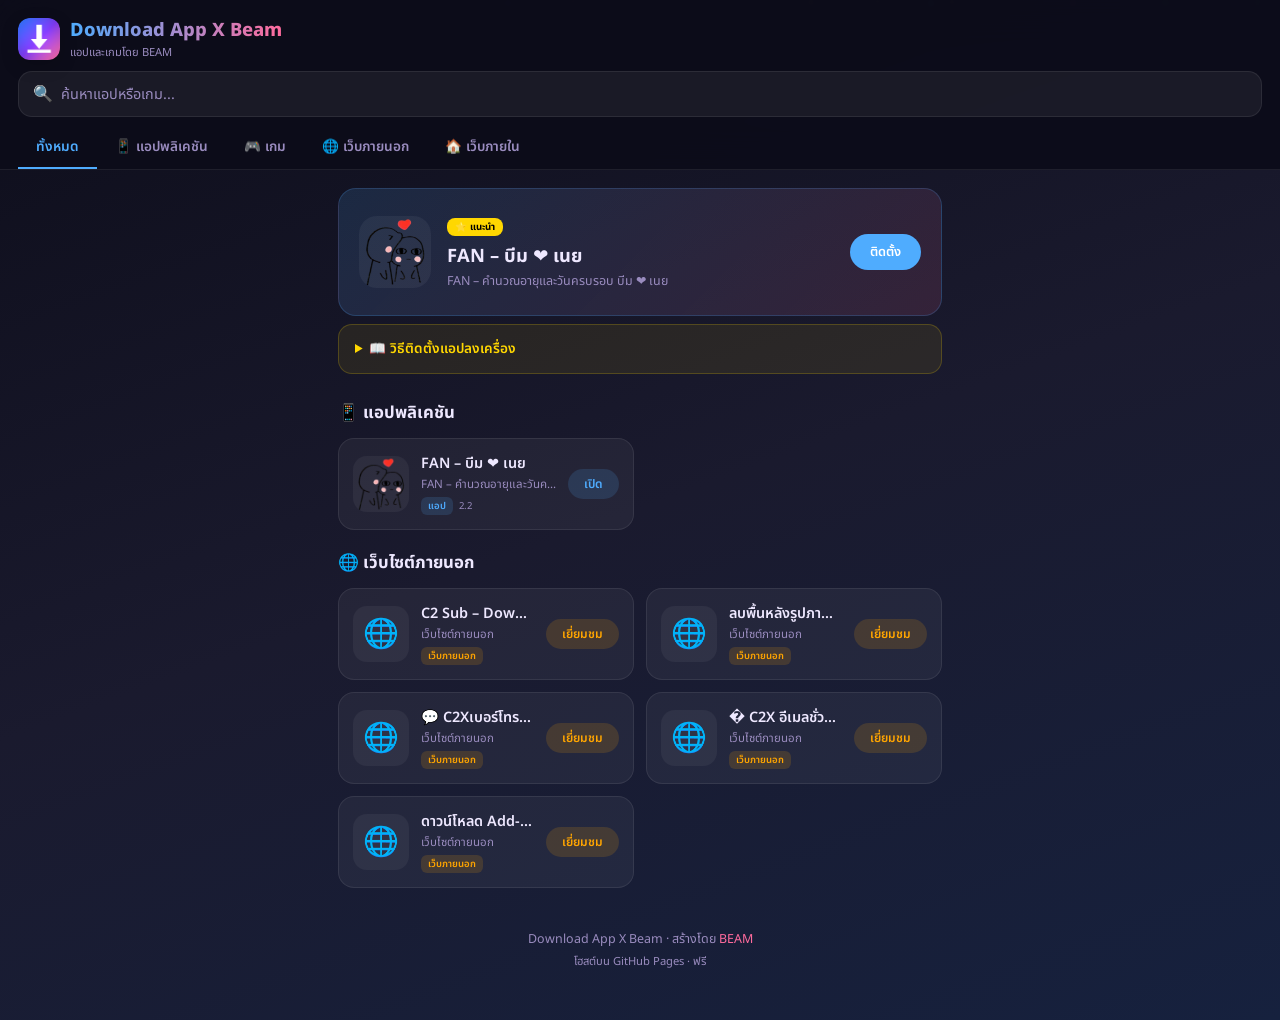
==== index.html @ 07410f5a "Add files via upload" ====
<!DOCTYPE html>
<html lang="th">
<head>
  <meta charset="UTF-8">
  <meta name="viewport" content="width=device-width,initial-scale=1,viewport-fit=cover">
  <meta name="theme-color" content="#4facfe">
  <meta name="description" content="Download App X Beam — ศูนย์รวมแอปและเกมโดย BEAM">
  <title>Download App X Beam</title>

  <!-- PWA Manifest -->
  <link rel="manifest" href="manifest.json">

  <!-- iOS / Apple -->
  <meta name="apple-mobile-web-app-capable" content="yes">
  <meta name="apple-mobile-web-app-status-bar-style" content="black-translucent">
  <meta name="apple-mobile-web-app-title" content="App X Beam">
  <link rel="apple-touch-icon" href="icons/apple-touch-icon.png">

  <!-- Android / Chrome (legacy) -->
  <meta name="mobile-web-app-capable" content="yes">

  <!-- Windows Tiles -->
  <meta name="msapplication-TileColor" content="#0d0d1a">
  <meta name="msapplication-TileImage" content="icons/icon-192.png">

  <link rel="icon" href="icons/icon-192.png" type="image/png">
  <link rel="stylesheet" href="style.css">
</head>
<body>

  <!-- ═══ Particles ═══ -->
  <div class="particles" id="particles"></div>

  <!-- ═══ Header ═══ -->
  <header class="header" id="header">
    <div class="header-inner">
      <div class="header-brand">
          <img src="icons/icon-192.png" class="brand-icon" alt="Download App X Beam icon">
        <div>
          <h1 class="brand-name">Download App X Beam</h1>
          <p class="brand-sub">แอปและเกมโดย BEAM</p>
        </div>
      </div>
    </div>
    <div class="search-wrap">
      <div class="search-box">
        <span class="search-icon">🔍</span>
        <input type="text" id="searchInput" class="search-input" placeholder="ค้นหาแอปหรือเกม...">
        <button class="search-clear" id="searchClear" style="display:none">✕</button>
      </div>
    </div>
    <div class="tabs-wrap">
      <nav class="tabs">
        <button class="tab active" data-cat="all">ทั้งหมด</button>
        <button class="tab" data-cat="applications">📱 แอปพลิเคชัน</button>
        <button class="tab" data-cat="games">🎮 เกม</button>
        <button class="tab" data-cat="websites">🌐 เว็บภายนอก</button>
        <button class="tab" data-cat="local-websites">🏠 เว็บภายใน</button>
      </nav>
    </div>
  </header>

  <!-- ═══ Featured Banner ═══ -->
  <section class="featured" id="featured">
    <!-- ถูกแทรกจาก JS -->
  </section>

  <!-- ═══ App Grid ═══ -->
  <section class="section" id="appsSection">
    <h2 class="section-title" id="sectionTitle">📱 แอปพลิเคชัน</h2>
    <div class="app-grid" id="appGrid">
      <!-- ถูกแทรกจาก JS -->
    </div>
  </section>

  <section class="section" id="gamesSection">
    <h2 class="section-title" id="gamesTitle">🎮 เกม</h2>
    <div class="app-grid" id="gameGrid">
      <!-- ถูกแทรกจาก JS -->
    </div>
  </section>

  <section class="section" id="websSection">
    <h2 class="section-title" id="websTitle">🌐 เว็บไซต์ภายนอก</h2>
    <div class="app-grid" id="webGrid">
      <!-- ถูกแทรกจาก JS -->
    </div>
  </section>

  <section class="section" id="localWebsSection">
    <h2 class="section-title" id="localWebsTitle">🏠 เว็บไซต์ภายใน</h2>
    <div class="app-grid" id="localWebGrid">
      <!-- ถูกแทรกจาก JS -->
    </div>
  </section>

  <!-- ═══ Empty state ═══ -->
  <div class="empty-state" id="emptyState" style="display:none">
    <div style="font-size:3rem;margin-bottom:12px">📭</div>
    <div style="font-weight:600;margin-bottom:4px">ไม่พบแอปพลิเคชัน</div>
    <div style="font-size:.85rem;color:var(--text2)">ลองค้นหาด้วยคำอื่นหรือเปลี่ยนหมวดหมู่</div>
  </div>

  <!-- ═══ App Detail Modal ═══ -->
  <div class="modal-overlay" id="modal" style="display:none">
    <div class="modal-card" id="modalCard">
      <button class="modal-close" id="modalClose">✕</button>
      <div class="modal-header" id="modalHeader"></div>
      <div class="modal-preview" id="modalPreview"></div>
      <div class="modal-info" id="modalInfo"></div>
    </div>
  </div>

  <!-- ═══ Footer ═══ -->
  <footer class="footer">
    <p>Download App X Beam · สร้างโดย <span style="color:var(--pink)">BEAM</span></p>
    <p style="font-size:.7rem;margin-top:4px;color:var(--text2)">โฮสต์บน GitHub Pages · ฟรี</p>
  </footer>

  <!-- ═══ PWA Install Banner ═══ -->
  <div class="pwa-banner" id="pwaBanner" style="display:none">
    <img src="icons/icon-192.png" class="pwa-banner-icon" alt="">
    <div class="pwa-banner-text">
      <strong>ติดตั้ง Download App X Beam</strong>
      <span id="pwaBannerSub">ใช้งานได้ offline · เร็วกว่าเบราว์เซอร์</span>
    </div>
    <button class="pwa-install-btn" id="pwaInstallBtn" onclick="installPWA()">ติดตั้ง</button>
    <button class="pwa-dismiss-btn" onclick="document.getElementById('pwaBanner').style.display='none'">✕</button>
  </div>

  <script src="store.js"></script>
  <script>
    // ─── Service Worker registration ───────────────────
    if ('serviceWorker' in navigator) {
      window.addEventListener('load', () => {
        navigator.serviceWorker.register('./sw.js').catch(() => {});
      });
    }
  </script>
</body>
</html>
---- style.css ----
/* ══════════════════════════════════════════════════════════════
   Download App X Beam — style.css
   ══════════════════════════════════════════════════════════════ */
@import url('https://fonts.googleapis.com/css2?family=Noto+Sans+Thai:wght@300;400;600;700;800&display=swap');

:root {
  --bg1:#0d0d1a; --bg2:#1a1a2e; --bg3:#16213e;
  --pink:#ff6b9d; --pink2:#ff8ec4; --gold:#ffd700; --blue:#4facfe; --green:#3ddc84;
  --card:rgba(255,255,255,.05); --border:rgba(255,255,255,.08);
  --text:#eee8ff; --text2:#9a8cbf;
  --radius:18px;
  --font:'Noto Sans Thai','Segoe UI',system-ui,sans-serif;
}
*,*::before,*::after{box-sizing:border-box;margin:0;padding:0}
html{font-size:16px}
body{font-family:var(--font);background:linear-gradient(160deg,var(--bg1),var(--bg2),var(--bg3));color:var(--text);min-height:100dvh;-webkit-tap-highlight-color:transparent}

/* ── Particles ── */
.particles{position:fixed;inset:0;pointer-events:none;z-index:0;overflow:hidden}
.particle{position:absolute;border-radius:50%;opacity:.08;animation:pFloat linear infinite}
@keyframes pFloat{0%{transform:translateY(100vh) scale(0);opacity:0}10%{opacity:.08}90%{opacity:.08}100%{transform:translateY(-10vh) scale(1);opacity:0}}

/* ── Header ── */
.header{position:sticky;top:0;z-index:100;background:rgba(13,13,26,.92);backdrop-filter:blur(20px);-webkit-backdrop-filter:blur(20px);border-bottom:1px solid var(--border);padding-bottom:0}
.header-inner{display:flex;align-items:center;padding:16px 18px 10px}
.header-brand{display:flex;align-items:center;gap:10px}
.brand-icon{width:42px;height:42px;border-radius:12px;display:block;object-fit:cover;flex-shrink:0;box-shadow:0 6px 18px rgba(0,0,0,.18)}
.brand-name{font-size:1.15rem;font-weight:800;background:linear-gradient(90deg,var(--blue),var(--pink));-webkit-background-clip:text;-webkit-text-fill-color:transparent}
.brand-sub{font-size:.7rem;color:var(--text2)}

/* ── Search ── */
.search-wrap{padding:0 18px 10px}
.search-box{display:flex;align-items:center;gap:8px;padding:10px 14px;background:rgba(255,255,255,.06);border:1px solid var(--border);border-radius:14px;transition:border-color .3s}
.search-box:focus-within{border-color:var(--blue)}
.search-icon{font-size:1rem;flex-shrink:0}
.search-input{flex:1;background:none;border:none;color:var(--text);font-family:var(--font);font-size:.9rem;outline:none}
.search-input::placeholder{color:var(--text2)}
.search-clear{background:none;border:none;color:var(--text2);font-size:1rem;cursor:pointer;padding:0 4px}

/* ── Tabs ── */
.tabs-wrap{
  position:relative;
  /* fade gradient on right — บอกว่ายังมี tab ให้เลื่อน */
  -webkit-mask-image:linear-gradient(to right,black 85%,transparent 100%);
  mask-image:linear-gradient(to right,black 85%,transparent 100%);
}
/* หยุด fade เมื่อเลื่อนถึงสุด */
.tabs-wrap.scrolled-end{
  -webkit-mask-image:none;
  mask-image:none;
}
.tabs{display:flex;gap:0;overflow-x:auto;scrollbar-width:none;padding:0 18px 0 18px;
  -webkit-overflow-scrolling:touch;
  scroll-behavior:smooth;
}
.tabs::-webkit-scrollbar{display:none}
.tab{padding:10px 18px;background:none;border:none;border-bottom:2px solid transparent;color:var(--text2);font-family:var(--font);font-size:.85rem;font-weight:600;cursor:pointer;white-space:nowrap;transition:all .3s}
.tab.active{color:var(--blue);border-bottom-color:var(--blue)}
.tab:hover{color:var(--text)}

/* ── Featured banner ── */
.featured{padding:18px;max-width:640px;margin:0 auto}
.feat-banner{position:relative;border-radius:var(--radius);overflow:hidden;background:linear-gradient(135deg,rgba(79,172,254,.15),rgba(255,107,157,.12));border:1px solid rgba(79,172,254,.2);padding:24px 20px;display:flex;align-items:center;gap:16px;cursor:pointer;transition:transform .3s,box-shadow .3s}
.feat-banner:hover{transform:translateY(-2px);box-shadow:0 12px 40px rgba(0,0,0,.3)}
.feat-banner:active{transform:scale(.98)}
.feat-icon{width:72px;height:72px;border-radius:18px;flex-shrink:0;background:var(--card);display:flex;align-items:center;justify-content:center;font-size:2.5rem;overflow:hidden}
.feat-icon img{width:100%;height:100%;object-fit:cover;border-radius:18px}
.feat-info{flex:1}
.feat-badge{display:inline-block;background:var(--gold);color:#000;font-size:.6rem;font-weight:700;padding:2px 8px;border-radius:8px;margin-bottom:6px}
.feat-name{font-size:1.15rem;font-weight:700}
.feat-desc{font-size:.78rem;color:var(--text2);margin-top:2px}
.feat-install{padding:8px 20px;background:var(--blue);color:#fff;border:none;border-radius:50px;font-family:var(--font);font-size:.8rem;font-weight:600;cursor:pointer;transition:transform .2s;flex-shrink:0}
.feat-install:active{transform:scale(.92)}

/* ── Section ── */
.section{padding:8px 18px 12px;max-width:640px;margin:0 auto}
.section-title{font-size:1.05rem;font-weight:700;margin-bottom:12px}

/* ── App grid ── */
.app-grid{display:grid;grid-template-columns:1fr;gap:12px}
/* ≥ 480px: 2 columns เสมอ — ใช้ minmax เพื่อไม่ให้ card แคบเกินไป */
@media(min-width:480px){.app-grid{grid-template-columns:repeat(auto-fill,minmax(260px,1fr))}}

/* ── App card ── */
.app-card{display:flex;align-items:center;gap:12px;padding:14px;background:var(--card);border:1px solid var(--border);border-radius:16px;cursor:pointer;transition:all .3s cubic-bezier(.4,0,.2,1);position:relative;overflow:hidden}
.app-card:hover{border-color:rgba(79,172,254,.3);box-shadow:0 6px 24px rgba(0,0,0,.25);transform:translateY(-2px)}
.app-card:active{transform:scale(.97)}
.app-icon{width:56px;height:56px;border-radius:14px;flex-shrink:0;background:rgba(255,255,255,.05);display:flex;align-items:center;justify-content:center;font-size:1.8rem;overflow:hidden}
.app-icon img{width:100%;height:100%;object-fit:cover;border-radius:14px}
.app-info{flex:1;min-width:0}
.app-name{font-size:.9rem;font-weight:600;white-space:nowrap;overflow:hidden;text-overflow:ellipsis}
.app-desc{font-size:.72rem;color:var(--text2);margin-top:2px;white-space:nowrap;overflow:hidden;text-overflow:ellipsis}
.app-meta{display:flex;align-items:center;gap:6px;margin-top:4px}
.app-cat-badge{font-size:.6rem;padding:2px 7px;border-radius:6px;font-weight:600}
.app-cat-badge.applications{background:rgba(79,172,254,.15);color:var(--blue)}
.app-cat-badge.games{background:rgba(61,220,132,.15);color:var(--green)}
.app-cat-badge.websites{background:rgba(255,165,0,.15);color:#ffa500}
.app-cat-badge.local-websites{background:rgba(61,220,132,.15);color:#3ddc84}
.app-version{font-size:.6rem;color:var(--text2)}
.app-get{padding:6px 16px;background:rgba(79,172,254,.15);color:var(--blue);border:none;border-radius:50px;font-family:var(--font);font-size:.75rem;font-weight:600;cursor:pointer;flex-shrink:0;transition:all .2s}
.app-get:hover{background:var(--blue);color:#fff}
.app-get:active{transform:scale(.9)}

/* ── Web card + ext badge ── */
.ext-badge{display:inline-block;font-size:.55rem;padding:1px 5px;border-radius:4px;background:rgba(255,165,0,.15);color:#ffa500;margin-left:4px;vertical-align:middle;font-weight:600}
.web-card .app-get{background:rgba(255,165,0,.15);color:#ffa500}
.web-card .app-get:hover{background:#ffa500;color:#fff}
.web-notice{background:rgba(255,165,0,.1);border:1px solid rgba(255,165,0,.2);border-radius:10px;padding:10px 14px;font-size:.78rem;color:#ffa500;margin-bottom:12px}

/* ── Local-web card + local badge ── */
.local-badge{display:inline-block;font-size:.55rem;padding:1px 5px;border-radius:4px;background:rgba(61,220,132,.15);color:#3ddc84;margin-left:4px;vertical-align:middle;font-weight:600}
.local-web-card .app-get{background:rgba(61,220,132,.15);color:#3ddc84}
.local-web-card .app-get:hover{background:#3ddc84;color:#000}

/* ── Modal ── */
.modal-overlay{position:fixed;inset:0;z-index:200;background:rgba(0,0,0,.7);backdrop-filter:blur(8px);display:flex;align-items:flex-end;justify-content:center;padding:0}
@media(min-width:600px){.modal-overlay{align-items:center;padding:20px}}
.modal-card{background:#14142a;border:1px solid var(--border);border-radius:var(--radius) var(--radius) 0 0;max-width:560px;width:100%;max-height:92vh;overflow-y:auto;animation:modalIn .35s ease;position:relative}
@media(min-width:600px){.modal-card{border-radius:var(--radius)}}
@keyframes modalIn{from{opacity:0;transform:translateY(60px)}to{opacity:1;transform:none}}
.modal-close{position:absolute;top:12px;right:14px;background:rgba(255,255,255,.08);border:none;color:var(--text);font-size:1.1rem;width:32px;height:32px;border-radius:50%;cursor:pointer;z-index:1;transition:background .2s}
.modal-close:hover{background:rgba(255,255,255,.15)}
.modal-header{display:flex;align-items:center;gap:14px;padding:24px 20px 16px}
.modal-header .m-icon{width:72px;height:72px;border-radius:18px;flex-shrink:0;background:var(--card);display:flex;align-items:center;justify-content:center;font-size:2.5rem;overflow:hidden}
.modal-header .m-icon img{width:100%;height:100%;object-fit:cover;border-radius:18px}
.modal-header .m-info{flex:1}
.modal-header .m-name{font-size:1.2rem;font-weight:700}
.modal-header .m-author{font-size:.78rem;color:var(--text2)}
.modal-header .m-install{display:block;width:100%;margin-top:10px;padding:11px;background:var(--blue);color:#fff;border:none;border-radius:14px;font-family:var(--font);font-size:.95rem;font-weight:600;cursor:pointer;transition:transform .2s}
.modal-header .m-install:active{transform:scale(.96)}

.modal-preview{padding:0 20px;margin-bottom:16px}
.modal-preview iframe{width:100%;height:420px;border:none;border-radius:14px;background:#000}

.modal-info{padding:0 20px 24px}
.modal-info h3{font-size:.95rem;font-weight:600;margin-bottom:8px}
.modal-info p{font-size:.82rem;color:var(--text2);line-height:1.6;margin-bottom:12px}
.modal-info .info-grid{display:grid;grid-template-columns:1fr 1fr;gap:8px}
.modal-info .info-item{background:var(--card);border-radius:10px;padding:10px;text-align:center}
.modal-info .info-label{font-size:.65rem;color:var(--text2)}
.modal-info .info-val{font-size:.85rem;font-weight:600;margin-top:2px}

/* ── Empty state ── */
.empty-state{text-align:center;padding:60px 20px;max-width:400px;margin:0 auto}

/* ── Footer ── */
.footer{text-align:center;padding:30px 20px 50px;font-size:.78rem;color:var(--text2)}

/* ── Ripple ── */
.ripple{position:absolute;border-radius:50%;background:rgba(255,255,255,.18);transform:scale(0);animation:ripAnim .5s ease-out;pointer-events:none}
@keyframes ripAnim{to{transform:scale(3.5);opacity:0}}

/* ── How-to install banner ── */
.install-guide{margin:8px 18px 0;padding:14px 16px;background:rgba(255,215,0,.08);border:1px solid rgba(255,215,0,.2);border-radius:14px;max-width:604px;margin-left:auto;margin-right:auto}
.install-guide summary{font-size:.85rem;font-weight:600;cursor:pointer;color:var(--gold)}
.install-guide .ig-body{margin-top:10px;font-size:.8rem;color:var(--text2);line-height:1.7}
.install-guide .ig-body b{color:var(--text)}

/* ── PWA Install Banner (bottom slide-up) ── */
.pwa-banner{position:fixed;bottom:0;left:0;right:0;z-index:300;display:flex;align-items:center;gap:12px;padding:14px 16px;background:rgba(14,14,30,.97);backdrop-filter:blur(24px);-webkit-backdrop-filter:blur(24px);border-top:1px solid rgba(79,172,254,.25);animation:pwaBannerIn .35s cubic-bezier(.4,0,.2,1);max-width:100%}
@keyframes pwaBannerIn{from{transform:translateY(100%)}to{transform:translateY(0)}}
.pwa-banner-icon{width:44px;height:44px;border-radius:10px;flex-shrink:0}
.pwa-banner-text{flex:1;min-width:0}
.pwa-banner-text strong{display:block;font-size:.85rem;font-weight:700;color:var(--text);white-space:nowrap;overflow:hidden;text-overflow:ellipsis}
.pwa-banner-text span{display:block;font-size:.7rem;color:var(--text2);margin-top:1px}
.pwa-install-btn{flex-shrink:0;padding:8px 18px;background:linear-gradient(135deg,var(--blue),var(--pink));color:#fff;border:none;border-radius:50px;font-family:var(--font);font-size:.82rem;font-weight:700;cursor:pointer;transition:opacity .2s}
.pwa-install-btn:active{opacity:.8}
.pwa-dismiss-btn{flex-shrink:0;background:none;border:none;color:var(--text2);font-size:1.1rem;padding:4px 8px;cursor:pointer;line-height:1}
.pwa-dismiss-btn:hover{color:var(--text)}
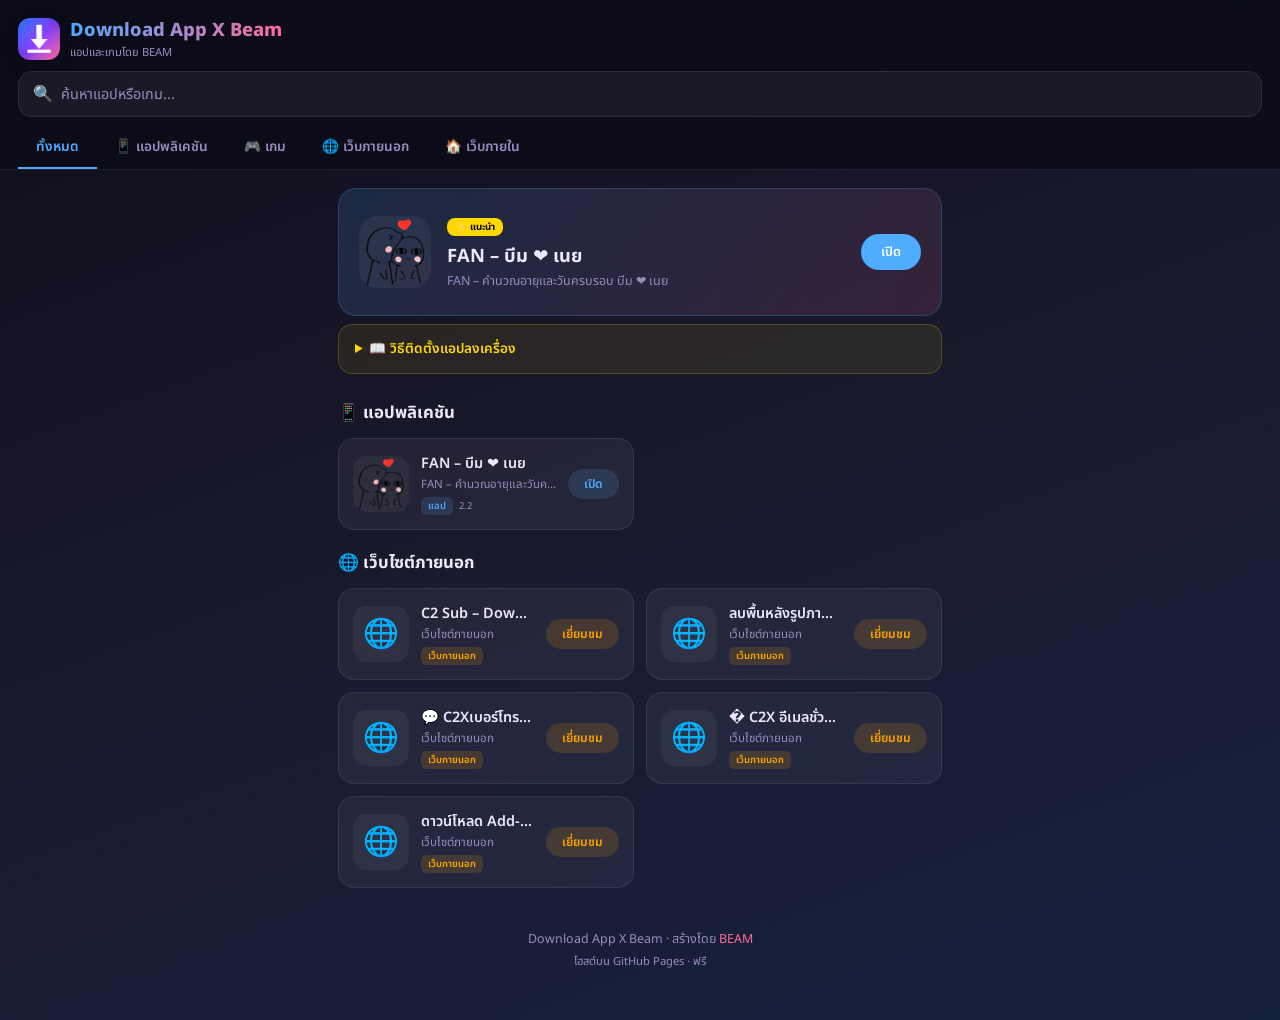
==== commit 21313414: "Add files via upload" ====
--- a/index.html
+++ b/index.html
@@ -128,12 +128,44 @@
     <button class="pwa-dismiss-btn" onclick="document.getElementById('pwaBanner').style.display='none'">✕</button>
   </div>
 
+  <!-- ═══ Update Toast ═══ -->
+  <div class="update-toast" id="updateToast" style="display:none;position:fixed;bottom:80px;left:50%;transform:translateX(-50%);background:linear-gradient(135deg,#4facfe,#00f2fe);color:#fff;padding:12px 24px;border-radius:50px;font-size:.9rem;font-weight:600;z-index:99999;box-shadow:0 4px 20px rgba(79,172,254,.4);transition:opacity .3s,transform .3s">🔄 กำลังอัพเดทอัตโนมัติ...</div>
+
   <script src="store.js"></script>
   <script>
-    // ─── Service Worker registration ───────────────────
+    // ─── Service Worker registration — Auto-Update ───
     if ('serviceWorker' in navigator) {
       window.addEventListener('load', () => {
-        navigator.serviceWorker.register('./sw.js').catch(() => {});
+        navigator.serviceWorker.register('./sw.js').then(reg => {
+          // เช็คอัพเดททุก 30 วินาที
+          setInterval(() => reg.update(), 30000);
+
+          reg.addEventListener('updatefound', () => {
+            const sw = reg.installing;
+            sw.addEventListener('statechange', () => {
+              if (sw.state === 'installed' && navigator.serviceWorker.controller) {
+                const t = document.getElementById('updateToast');
+                if (t) { t.style.display = ''; t.textContent = '🔄 กำลังอัพเดทอัตโนมัติ...'; }
+                sw.postMessage('skipWaiting');
+              }
+            });
+          });
+        });
+
+        navigator.serviceWorker.addEventListener('controllerchange', () => {
+          location.reload();
+        });
+
+        navigator.serviceWorker.addEventListener('message', e => {
+          if (e.data && e.data.type === 'SW_UPDATED') {
+            const t = document.getElementById('updateToast');
+            if (t) {
+              t.textContent = '✅ อัพเดทเรียบร้อย!';
+              t.style.display = '';
+              setTimeout(() => { t.style.display = 'none'; }, 3000);
+            }
+          }
+        });
       });
     }
   </script>
--- a/style.css
+++ b/style.css
@@ -112,6 +112,9 @@
 .local-web-card .app-get{background:rgba(61,220,132,.15);color:#3ddc84}
 .local-web-card .app-get:hover{background:#3ddc84;color:#000}
 
+/* ── PWA badge ── */
+.pwa-badge{display:inline-block;font-size:.55rem;padding:1px 5px;border-radius:4px;background:rgba(79,172,254,.15);color:#4facfe;margin-left:4px;vertical-align:middle;font-weight:600}
+
 /* ── Modal ── */
 .modal-overlay{position:fixed;inset:0;z-index:200;background:rgba(0,0,0,.7);backdrop-filter:blur(8px);display:flex;align-items:flex-end;justify-content:center;padding:0}
 @media(min-width:600px){.modal-overlay{align-items:center;padding:20px}}
